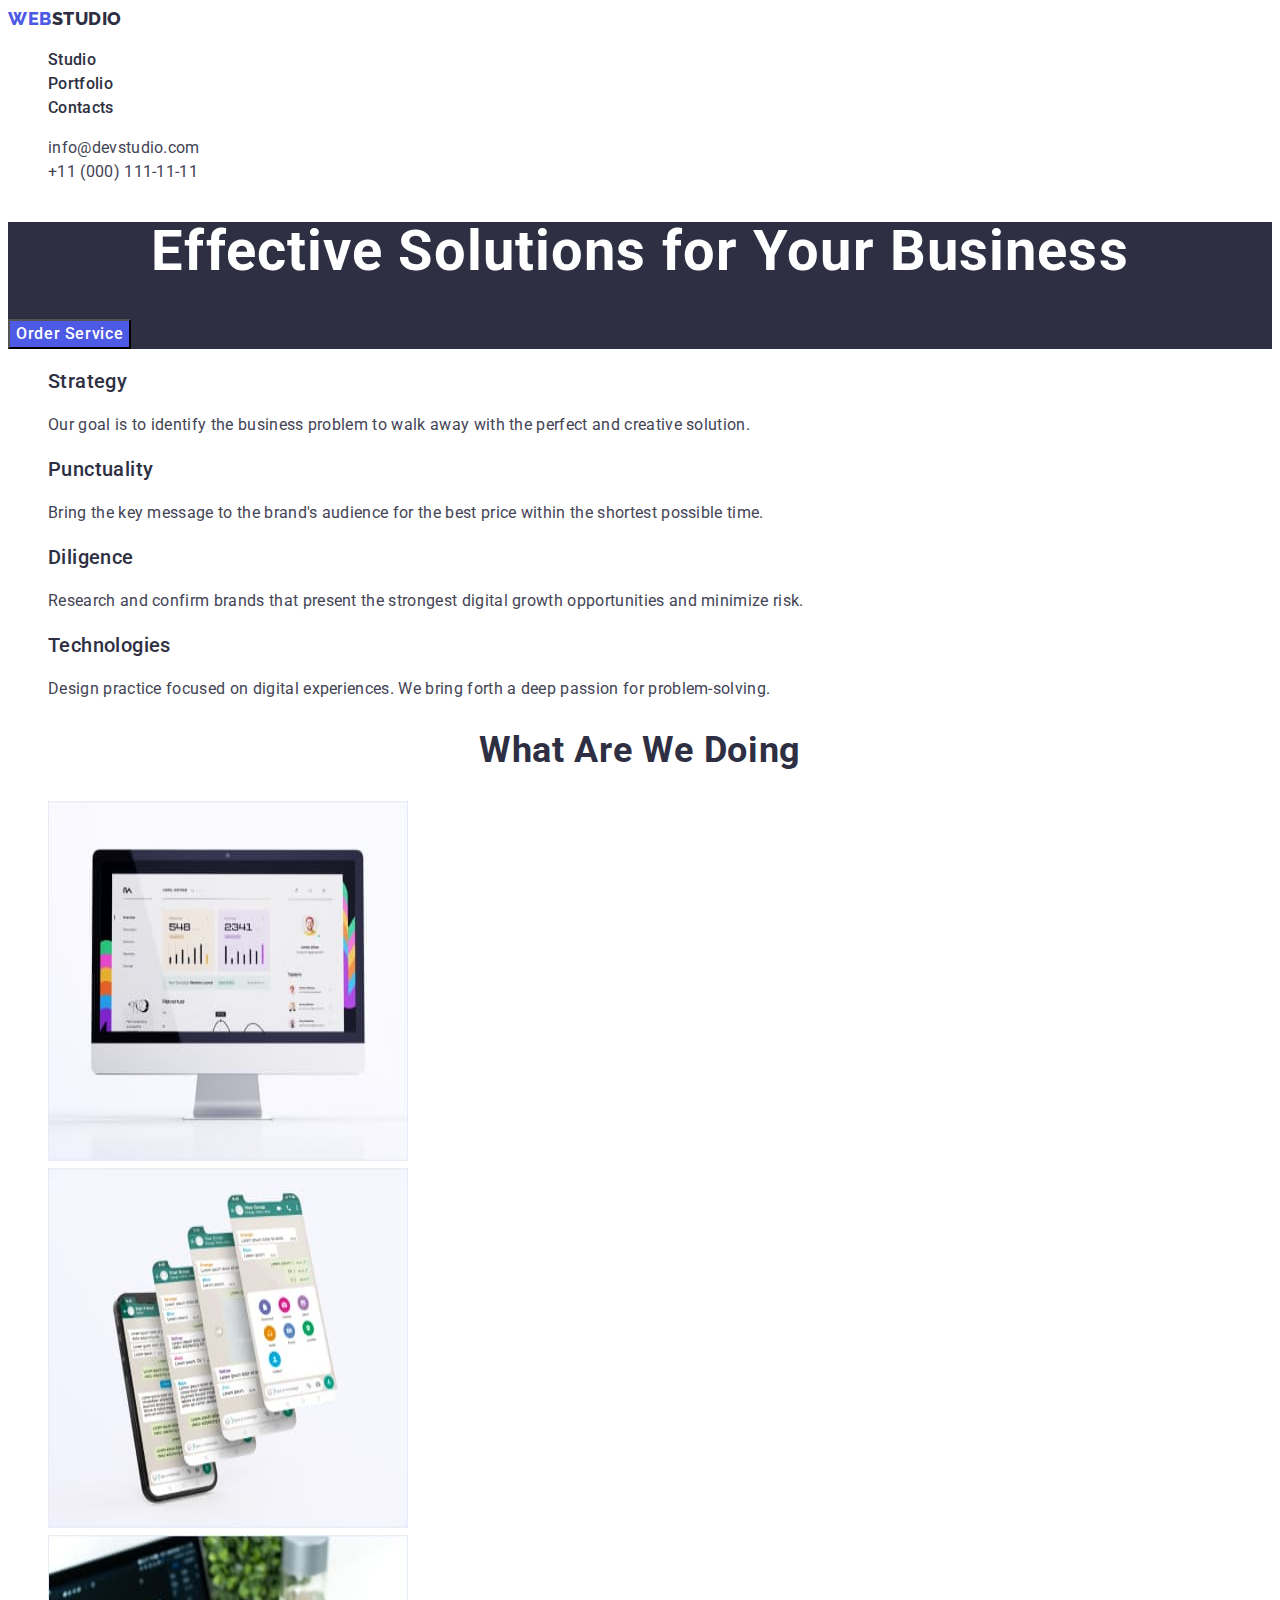
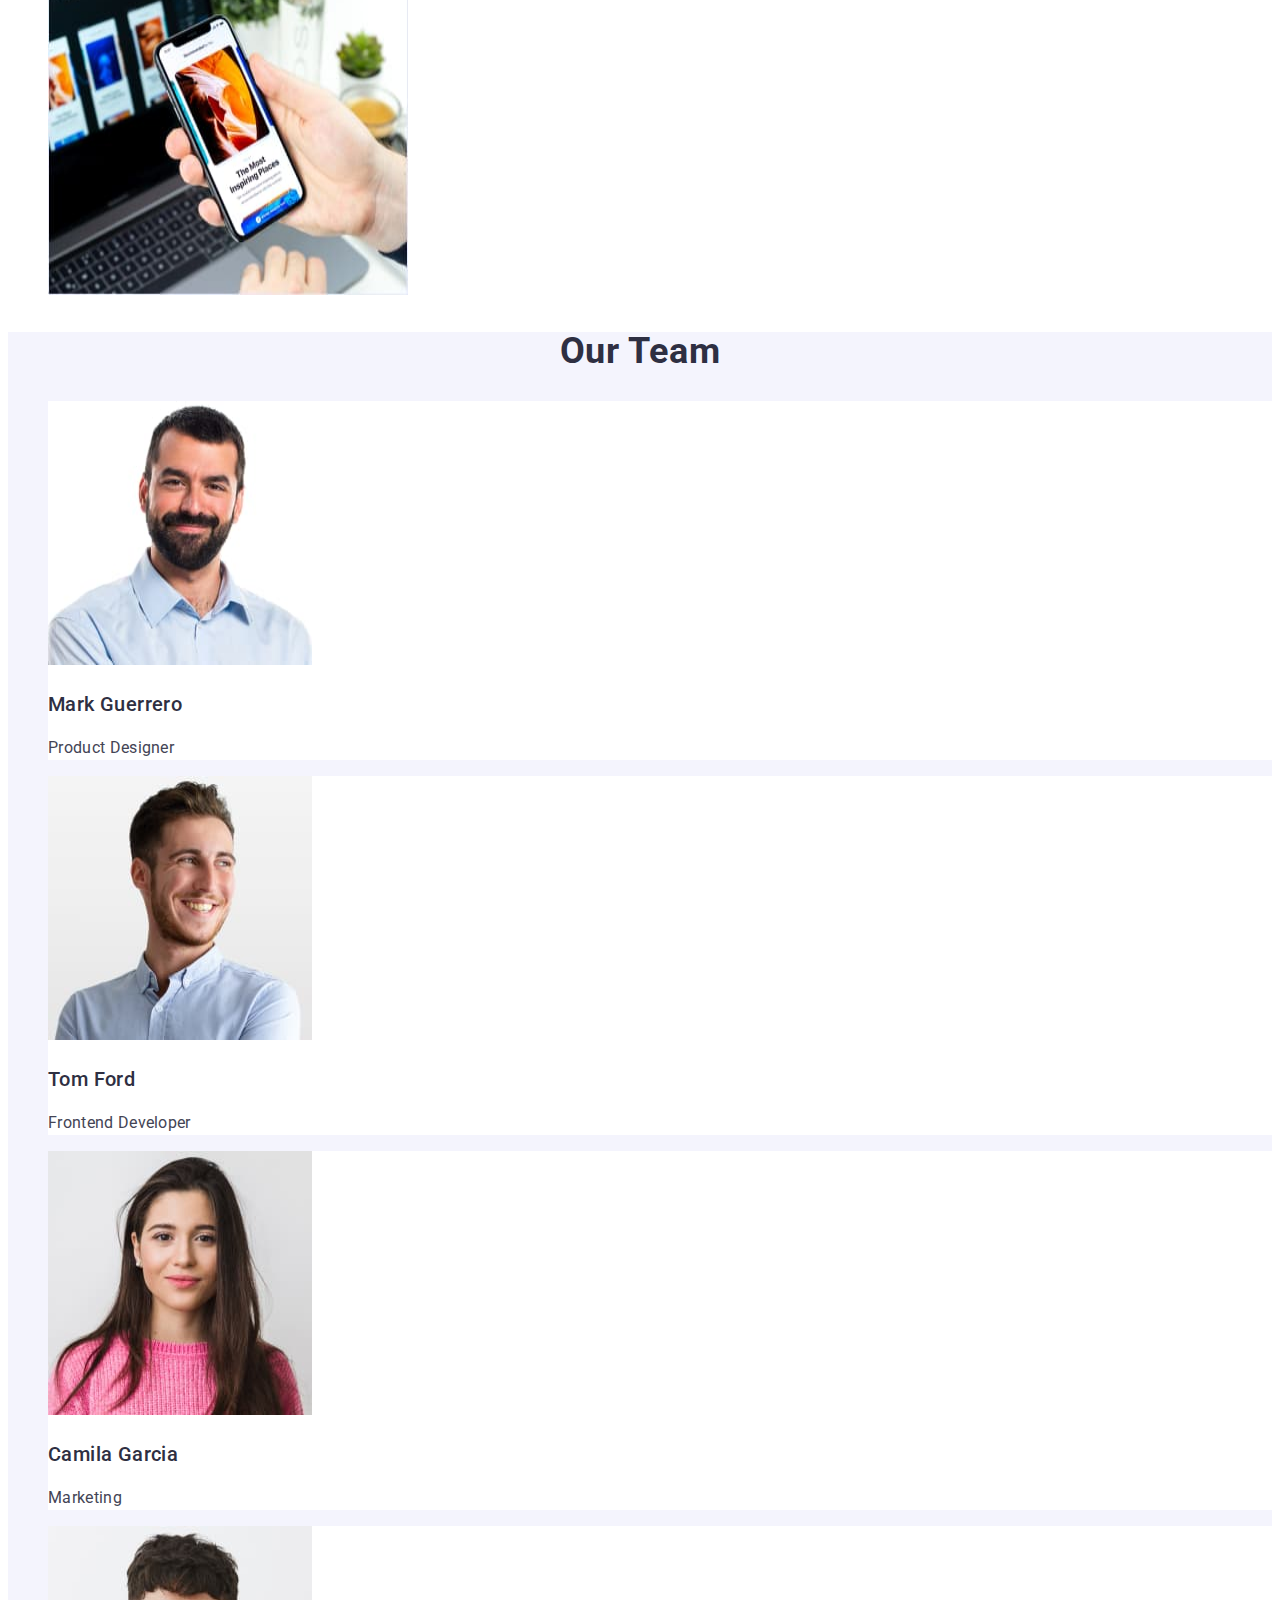
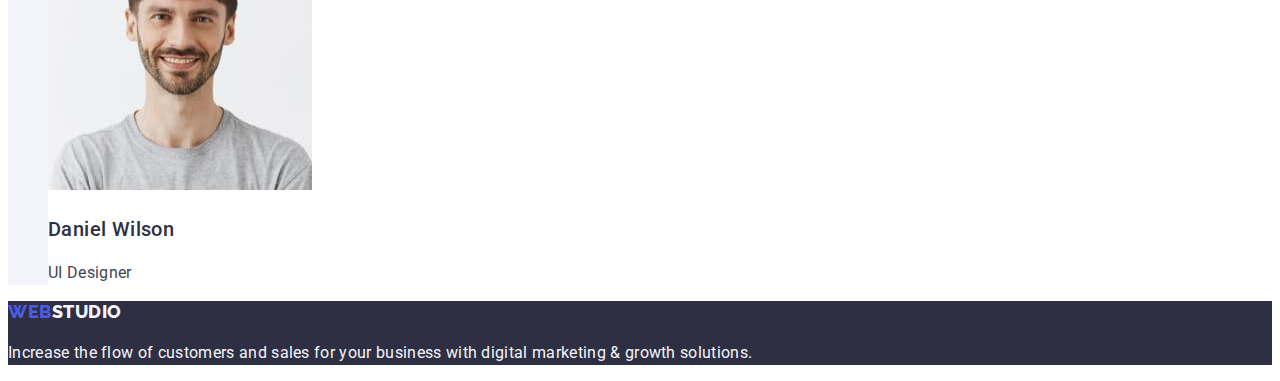
==== index.html @ 37db517d "Initial commit" ====
<!doctype html>
<html lang="en">
  <head>
    <meta charset="utf-8" />
    <meta http-equiv="x-ua-compatible" content="ie=edge" />
    <meta name="viewport" content="width=device-width, initial-scale=1.0" />

    <link rel="preconnect" href="https://fonts.googleapis.com" />
    <link rel="preconnect" href="https://fonts.gstatic.com" crossorigin />
    <link
      href="https://fonts.googleapis.com/css2?family=Raleway:wght@800&family=Roboto:wght@400;500;700&display=swap"
      rel="stylesheet"
    />
    <link rel="stylesheet" href="./css/styles.css" />
    <title>Studio</title>
  </head>
  <body>
    <!--Header section -->
    <header class="header">
      <nav class="list">
        <a class=" el-a header-logo link" href="./index.html">Web<span class="logo-span spans">Studio</span></a>
        <ul class="list">
          <li class=" links-a header-nav-item">
            <a class=" el-a header-link link" href="./index.html">Studio</a>
          </li>
          <li class=" links-a header-nav-item">
            <a class=" el-a header-link link" href="./portfolio.html">Portfolio</a>
          </li>
          <li class=" links-a header-nav-item"><a class=" el-a header-link link" href="">Contacts</a></li>
        </ul>
      </nav>
      <address class="lists">
        <ul class="list">
          <li class=" links-a header-address-item">
            <a class="link contact-a" href="mailto:info@devstudio.com">info@devstudio.com</a>
          </li>
          <li class=" links-a header-address-item">
            <a class=" link contact-a" href="tel:+110001111111">+11 (000) 111-11-11</a>
          </li>
        </ul>
      </address>
    </header>

    <!--Main Studio-->
    <main class="main-studio main">
      <!--Hero section -->
      <section class="hero-section section">
        <h1 class="hero-title">Effective Solutions for Your Business</h1>
        <button class="hero-btn-order btn" type="button">Order Service</button>
      </section>

      <!-- Features section -->
      <section class="features-section section">
        <h2 hidden class="features-title">Features</h2>
        <ul class="features-list list">
          <li class=" links-a features-list-item">
            <h3 class="features-subtitle">Strategy</h3>
            <p class="features-text">
              Our goal is to identify the business problem to walk away with the perfect and
              creative solution.
            </p>
          </li>
          <li class=" links-a features-listitem">
            <h3 class="features-subtitle">Punctuality</h3>
            <p class="features-text">
              Bring the key message to the brand's audience for the best price within the shortest
              possible time.
            </p>
          </li>
          <li class=" links-a features-list-item">
            <h3 class="features-subtitle">Diligence</h3>
            <p class="features-text">
              Research and confirm brands that present the strongest digital growth opportunities
              and minimize risk.
            </p>
          </li>
          <li class=" links-a features-list-item">
            <h3 class="features-subtitle">Technologies</h3>
            <p class="features-text">
              Design practice focused on digital experiences. We bring forth a deep passion for
              problem-solving.
            </p>
          </li>
        </ul>
      </section>

      <!-- What are we doing section -->
      <section class="we-do-section section">
        <h2 class="we-do-title">What are we doing</h2>
        <ul class="we-do-list list">
          <li class=" links-a we-do-list-item">
            <img src="./images/we-are-doing/1.jpg" alt="pc" width="360" height="360" />
          </li>
          <li class=" links-a we-do-list-item">
            <img
              src="./images/we-are-doing/2.jpg"
              alt="windows of smartphone"
              width="360"
              height="360"
            />
          </li>
          <li class=" links-a we-do-list-item">
            <img
              src="./images/we-are-doing/3.jpg"
              alt="smartphone and pc"
              width="360"
              height="360"
            />
          </li>
        </ul>
      </section>

      <!-- Our team section -->
      <section class="our-team-section section">
        <h2 class="our-team-title">Our Team</h2>
        <ul class="our-team-list list">
          <li class=" links-a our-team-list-item">
            <img src="./images/our-team/1.jpg" alt="Mark Guerro" width="264" height="264" />
            <h3 class="our-team-subtitle">Mark Guerrero</h3>
            <p class="our-team-text">Product Designer</p>
          </li>
          <li class=" links-a our-team-list-item">
            <img src="./images/our-team/2.jpg" alt="Tom Ford" width="264" height="264" />
            <h3 class="our-team-subtitle">Tom Ford</h3>
            <p class="our-team-text">Frontend Developer</p>
          </li>
          <li class=" links-a our-team-list-item">
            <img src="./images/our-team/3.jpg" alt="Camila Garcia" width="264" height="264" />
            <h3 class="our-team-subtitle">Camila Garcia</h3>
            <p class="our-team-text">Marketing</p>
          </li>
          <li class=" links-a our-team-list-item">
            <img src="./images/our-team/4.jpg" alt="Daniel Wilson" width="264" height="264" />
            <h3 class="our-team-subtitle">Daniel Wilson</h3>
            <p class="our-team-text">UI Designer</p>
          </li>
        </ul>
      </section>
    </main>

    <!--Footer -->
    <footer class="footer">
      <a class=" el-a footer-logo link" href="./index.html">Web<span class="logo-span">Studio</span></a>
      <p class="footer-text">
        Increase the flow of customers and sales for your business with digital marketing & growth
        solutions.
      </p>
    </footer>
  </body>
</html>
---- css/styles.css ----
:root {
  /*Fonts*/

  /*Colors*/
  --iris: #4d5ae5;
  --ocean: #404bbf;
  --navy-blue: #2e2f42;
  --green: #31d0aa;
  --slate: #434455;
  --light-slate: #8e8f99;
  --cornflower: ##e7e9fc;
  --cloud: #f4f4fd;
  --navy-blue-modal: #2e2f42;
  --grey: #2e2f42;
  --white: #ffffff;
  --dairy: #fcfcfc;
}

body {
  font-family: 'Roboto', sans-serif;
  font-size: 16px;
  line-height: 1.5;
  letter-spacing: 0.02em;
  background: var(--white);
  color: var(--slate);
}
/*
===============================
Base syles 
===============================
 */

.links-a {
  list-style: none;
}

.el-a{
  font-weight: 500;
}

.logo-span {
  color: var(--cloud);
}
.link {
  text-decoration: none;
  font-size: 12px;
  line-height: 1.3;
  letter-spacing: 0.04em;
  color: var(--iris);
}

.lists{
  font-style: normal;
}

.btn {
  justify-content: center;
  font-family: 'Roboto', sans-serif;
  font-style: normal;
  font-weight: 500;
  font-size: 16px;
  line-height: 1.5;
  letter-spacing: 0.04em;
  cursor: pointer;
}
.section {
}
.main {
}

/*
===============================
Header section
===============================
 */
.header {
}
.header-nav {
}
.header-logo {
  font-family: 'Raleway', sans-serif;
  font-weight: 800;
  font-size: 18px;
  line-height: 1.17;
  letter-spacing: 0.03em;
  text-transform: uppercase;
  color: var(--iris);
}
.header-nav-list {
}
.header-nav-item {
}
.header-link {
  font-weight: 500;
  font-size: 16px;
  line-height: 1.5;
  letter-spacing: 0.02em;
  color: var(--grey);
}
.header-link:hover,
.header-link:focus{
    color: var(--ocean);
}
.lists{
    font-style: normal;
}
.header-addres {
}
.header-address-list {
}
.contact-a {
  line-height: 1.5;
  letter-spacing: 0.02em;
  color: var(--slate);
  font-size: 16px;
}

.header-address-item a:hover,
.header-address-item a:focus {
  color: var(--ocean);
}
/*
===============================
Footer
===============================
 */
.footer {
  background-color: var(--grey);
}
.footer-logo {
  font-family: 'Raleway', sans-serif;
  font-weight: 800;
  font-size: 18px;
  line-height: 1.17;
  letter-spacing: 0.03em;
  text-transform: uppercase;
  color: var(--iris);
}
.footer-text {
  color: var(--cloud);
}

/*Studio*/
.main-studio {
}

/*
===============================
Hero section
===============================
 */
.hero-section {
  background-color: var(--grey);
}
.hero-title {
  color: var(--white);
  text-align: center;
  line-height: 1.07;
  font-weight: 700;
  font-size: 56px;
  letter-spacing: 0.02em;

}
.hero-btn-order {

  background: var(--iris);
  color: var(--white);
}
.hero-btn-order:hover,
.hero-btn-order:focus{
  background: var(--ocean);
}
/*
===============================
Features section
===============================
 */
.features-section {
}
.features-title {
  font-weight: 700;
  font-size: 36px;
  line-height: 1.11;
  letter-spacing: 0.02em;
  text-transform: capitalize;
}
.features-list {
}
.features-list-item {
}
.features-subtitle {
  color: var(--navy-blue);
  font-weight: 500;
  font-size: 20px;
  line-height: 1.2;
  letter-spacing: 0.02em;
}
.features-text {
  color: var(--slate);
}
.visually-hidden {
  margin: -1px;
  border: 0;
  white-space: nowrap;
  clip-path: inset(100%);
  clip: rect(0 0 0 0);
  overflow: hidden;
}
/*
===============================
We do section 
===============================
 */
.we-do-section {
}
.we-do-title {
  color: var(--navy-blue);
  text-align: center;
  font-weight: 700;
  font-size: 36px;
  letter-spacing: 0.02em;
  text-transform: capitalize;
  line-height: 1.11;
}
.we-do-list {
}
.we-do-list-item {
}
/*
===============================
Our team section
===============================
 */
.our-team-section {
  background-color: var(--cloud);
}
.our-team-title {
  color: var(--navy-blue);
  line-height: 1.11;
  text-align: center;
  font-weight: 700;
  font-size: 36px;
  letter-spacing: 0.02em;
  text-transform: capitalize;
}
.our-team-list {
}
.our-team-list-item {
  background-color: var(--white);
}
.our-team-subtitle {
  color: var(--navy-blue);
  font-weight:500;
  font-size: 20px;
  line-height: 1.2;
  letter-spacing: 0.02em;
}
.our-team-text {
  color: var(--slate);
}

/*Portfolio*/

.main-portfolio {
}

/*
===============================
Filter section
===============================
 */
.filter-h1 {
}
.filter-section {
}
.section {
}
.filter-list {
}
.filter-list-item {
}
.filter-btn {
  border: 1px solid var(--cornflower);
  color: var(--iris);
  background: var(--cloud);
  
  
}
.filter-btn:hover,
.filter-btn:focus {
  background-color: var(--ocean);
  color: var(--white);
}
/*
===============================
Project card section
===============================
 */

.project-card-section {
}
.project-card-list {
}
.project-card-list-item {
  border: 1px solid var(--cornflower);
}
.project-card-subtitle {
  font-weight: 500;
  letter-spacing: 0.02em;
  text-transform: capitalize;
  font-weight: 500;
  font-size: 20px;
  line-height: 1.2;
  color: var(--navy-blue);

}
.project-card-subtitles {
 
}
.project-card-text {
  color: var(--slate);
  font-size: 16px;
  line-height: 1.5;
  letter-spacing: 0.02em;
}
.project-card-textx {
  
}
.project-card-link {
}
.spans{
    color: var(--navy-blue);
}
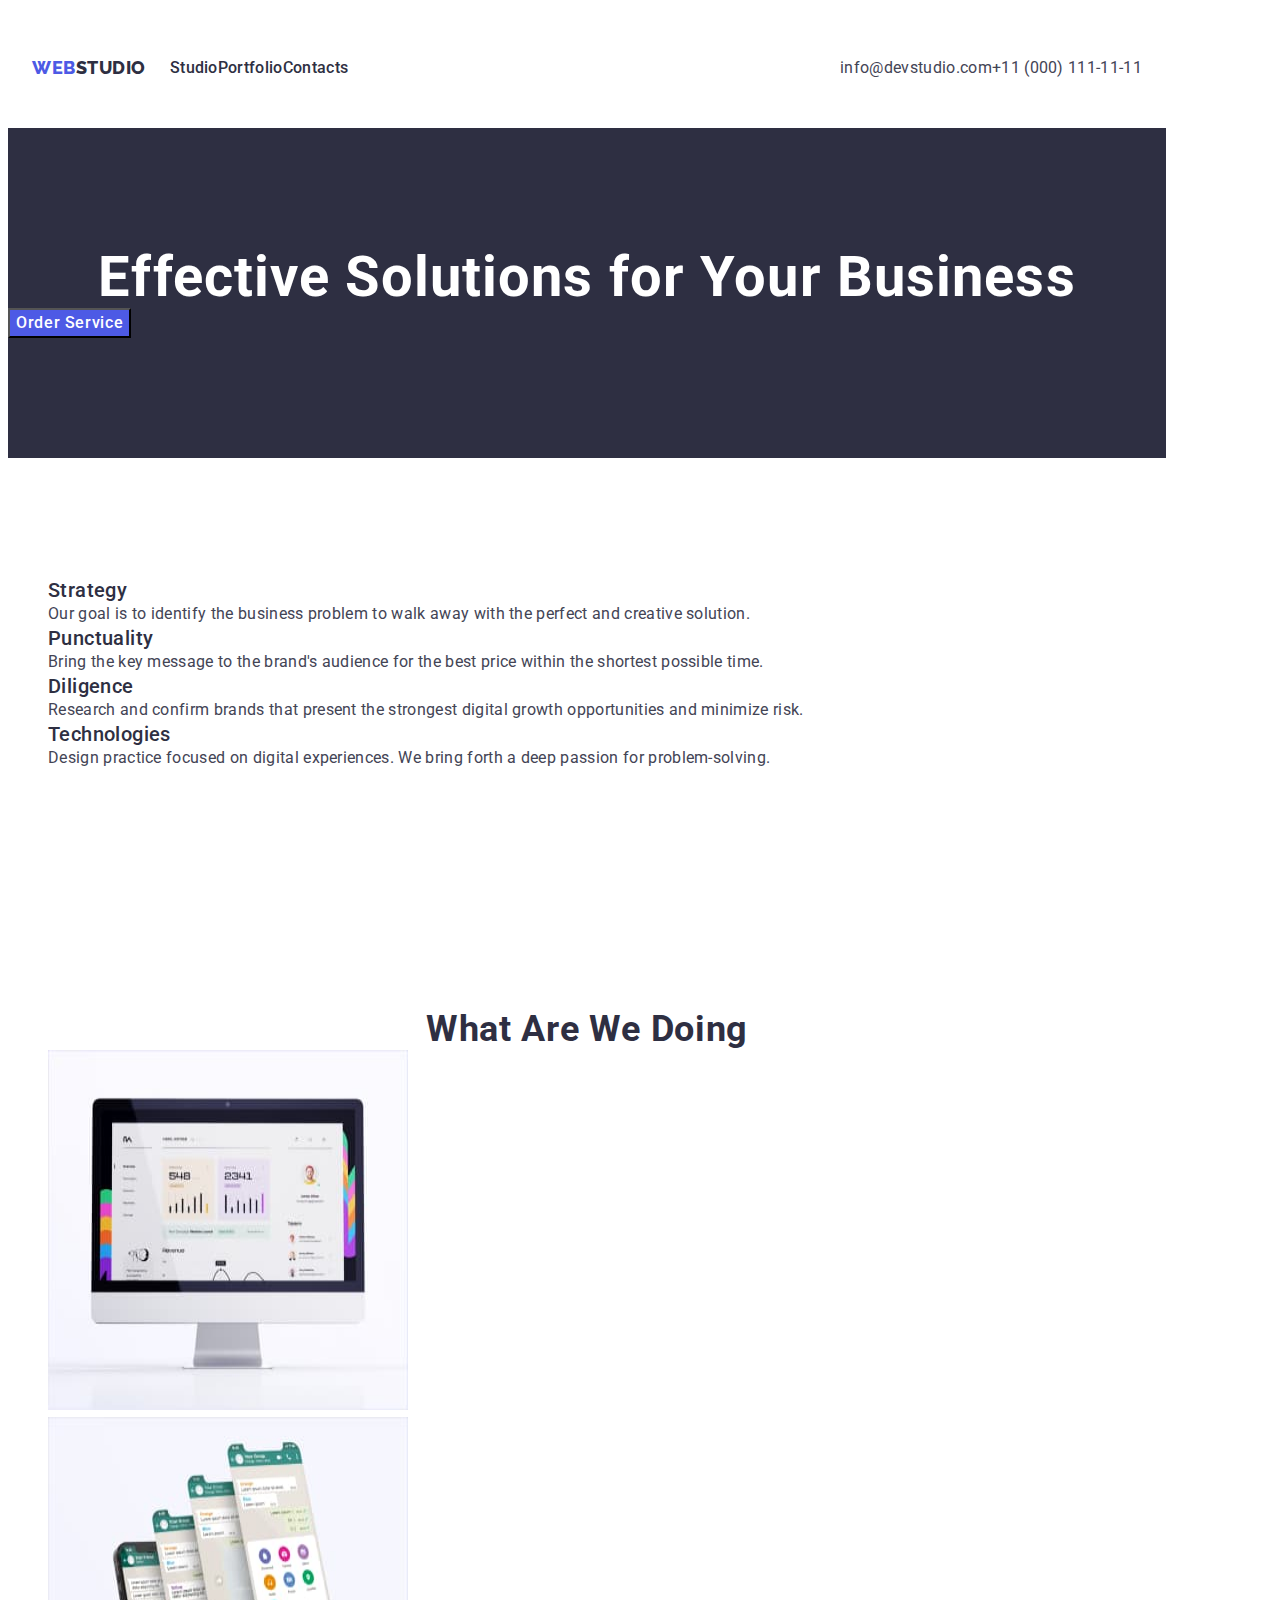
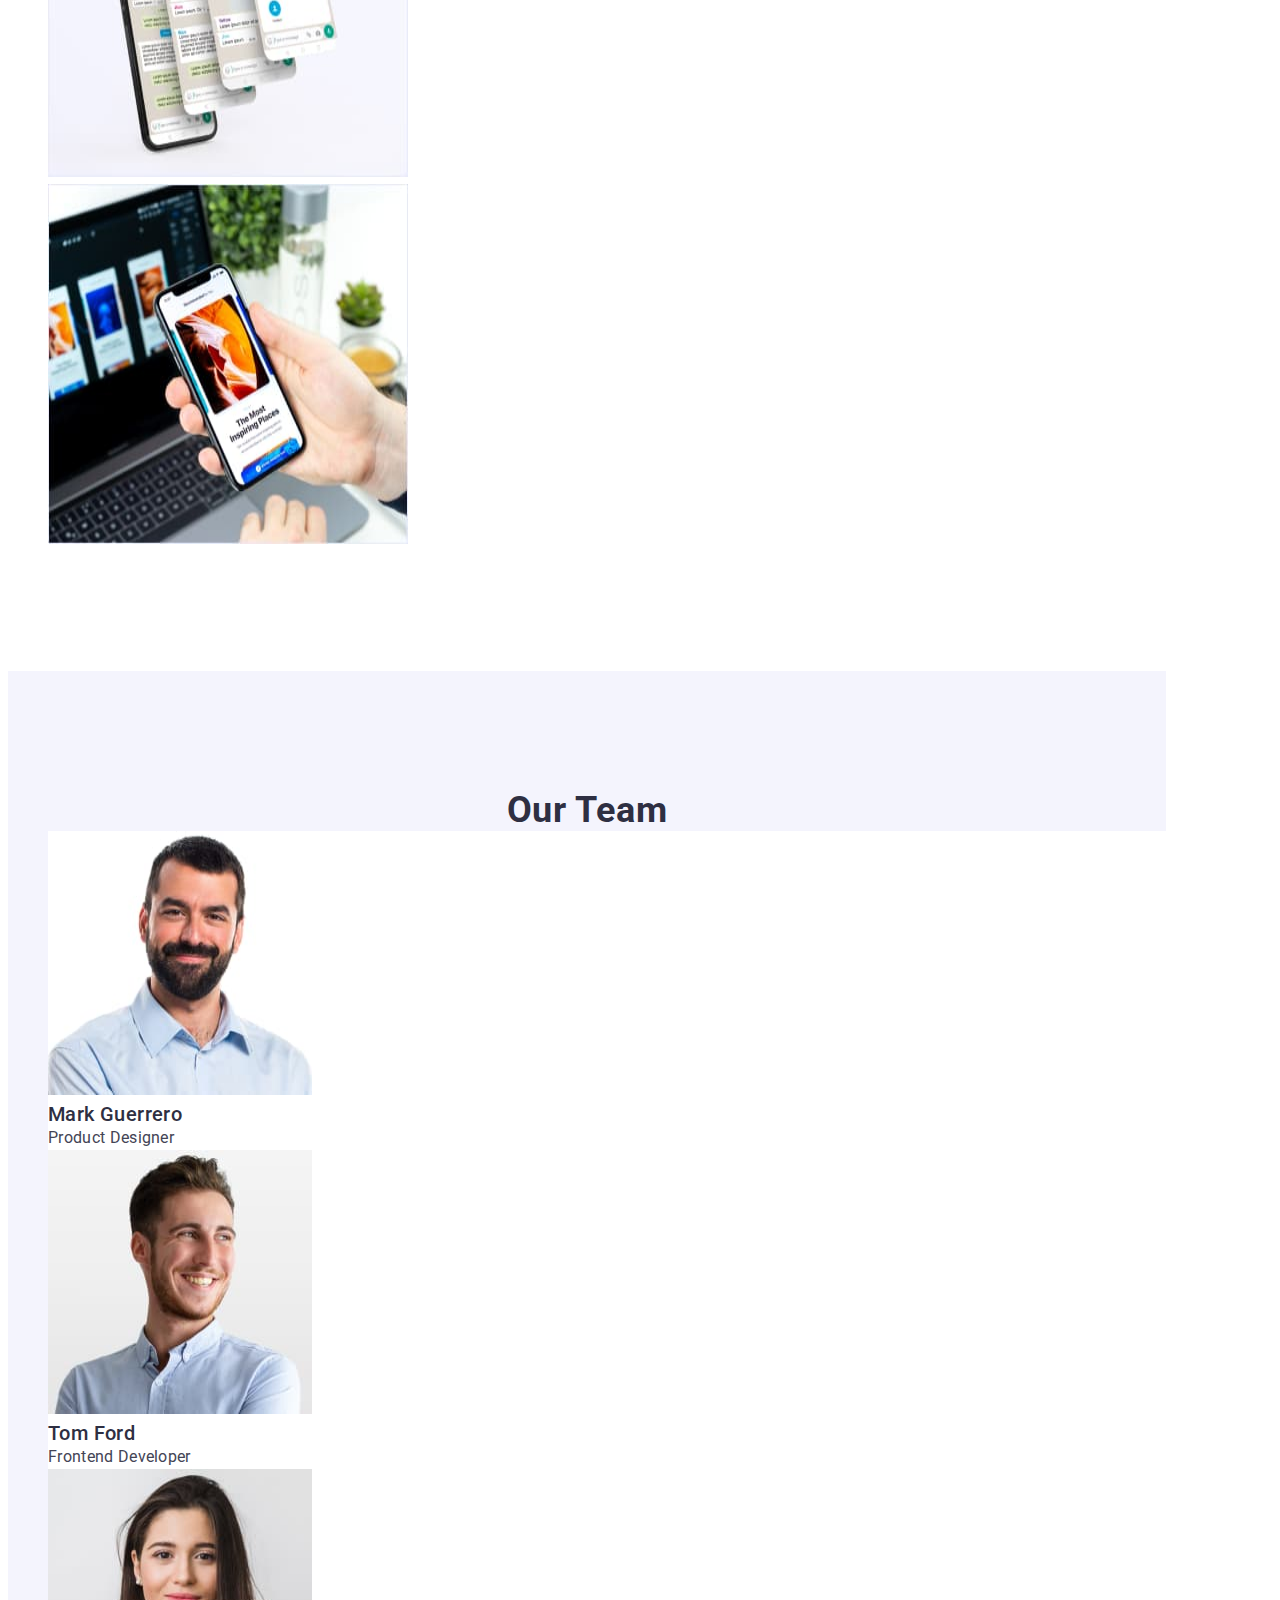
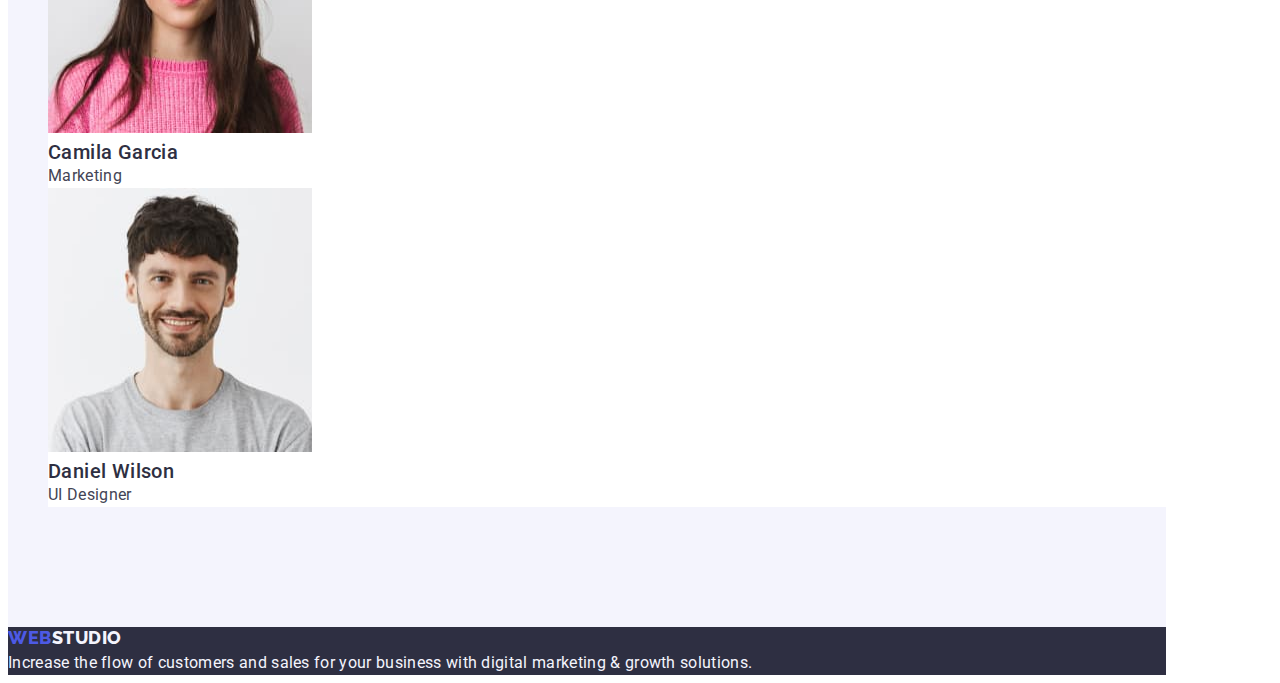
==== commit 179f6a2a: "add positioning" ====
--- a/index.html
+++ b/index.html
@@ -4,7 +4,7 @@
     <meta charset="utf-8" />
     <meta http-equiv="x-ua-compatible" content="ie=edge" />
     <meta name="viewport" content="width=device-width, initial-scale=1.0" />
-
+    <link rel="stylesheet" href="https://cdnjs.cloudflare.com/ajax/libs/modern-normalize/2.0.0/modern-normalize.min.css" integrity="sha512-4xo8blKMVCiXpTaLzQSLSw3KFOVPWhm/TRtuPVc4WG6kUgjH6J03IBuG7JZPkcWMxJ5huwaBpOpnwYElP/m6wg==" crossorigin="anonymous" referrerpolicy="no-referrer" />
     <link rel="preconnect" href="https://fonts.googleapis.com" />
     <link rel="preconnect" href="https://fonts.gstatic.com" crossorigin />
     <link
@@ -15,11 +15,12 @@
     <title>Studio</title>
   </head>
   <body>
-    <!--Header section -->
+    <div class="container">
+       <!--Header section -->
     <header class="header">
-      <nav class="list">
+      <nav class="list nav-list">
         <a class=" el-a header-logo link" href="./index.html">Web<span class="logo-span spans">Studio</span></a>
-        <ul class="list">
+        <ul class="list nav-list">
           <li class=" links-a header-nav-item">
             <a class=" el-a header-link link" href="./index.html">Studio</a>
           </li>
@@ -30,7 +31,7 @@
         </ul>
       </nav>
       <address class="lists">
-        <ul class="list">
+        <ul class="list  nav-list">
           <li class=" links-a header-address-item">
             <a class="link contact-a" href="mailto:info@devstudio.com">info@devstudio.com</a>
           </li>
@@ -146,5 +147,7 @@
         solutions.
       </p>
     </footer>
+    </div>
+   
   </body>
 </html>
--- a/css/styles.css
+++ b/css/styles.css
@@ -16,6 +16,19 @@
   --dairy: #fcfcfc;
 }
 
+/*RESET STYLES*/
+h1,
+h2,
+h3,
+h4,
+h5,
+h6,
+p,
+ul{
+  margin: 0;
+}
+
+
 body {
   font-family: 'Roboto', sans-serif;
   font-size: 16px;
@@ -24,11 +37,17 @@
   background: var(--white);
   color: var(--slate);
 }
+
+
 /*
 ===============================
 Base syles 
 ===============================
  */
+
+.container{
+  width: 1158px;
+}
 
 .links-a {
   list-style: none;
@@ -64,16 +83,28 @@
   cursor: pointer;
 }
 .section {
-}
+  padding-top: 120px;
+  padding-bottom: 120px;
+}
+
 .main {
 }
-
+.nav-list{
+display: flex;
+justify-content: space-between;
+align-items: center;
+padding: 24px;
+}
 /*
 ===============================
 Header section
 ===============================
  */
 .header {
+  display: flex;
+  align-items: center;
+  justify-content: space-between;
+ 
 }
 .header-nav {
 }
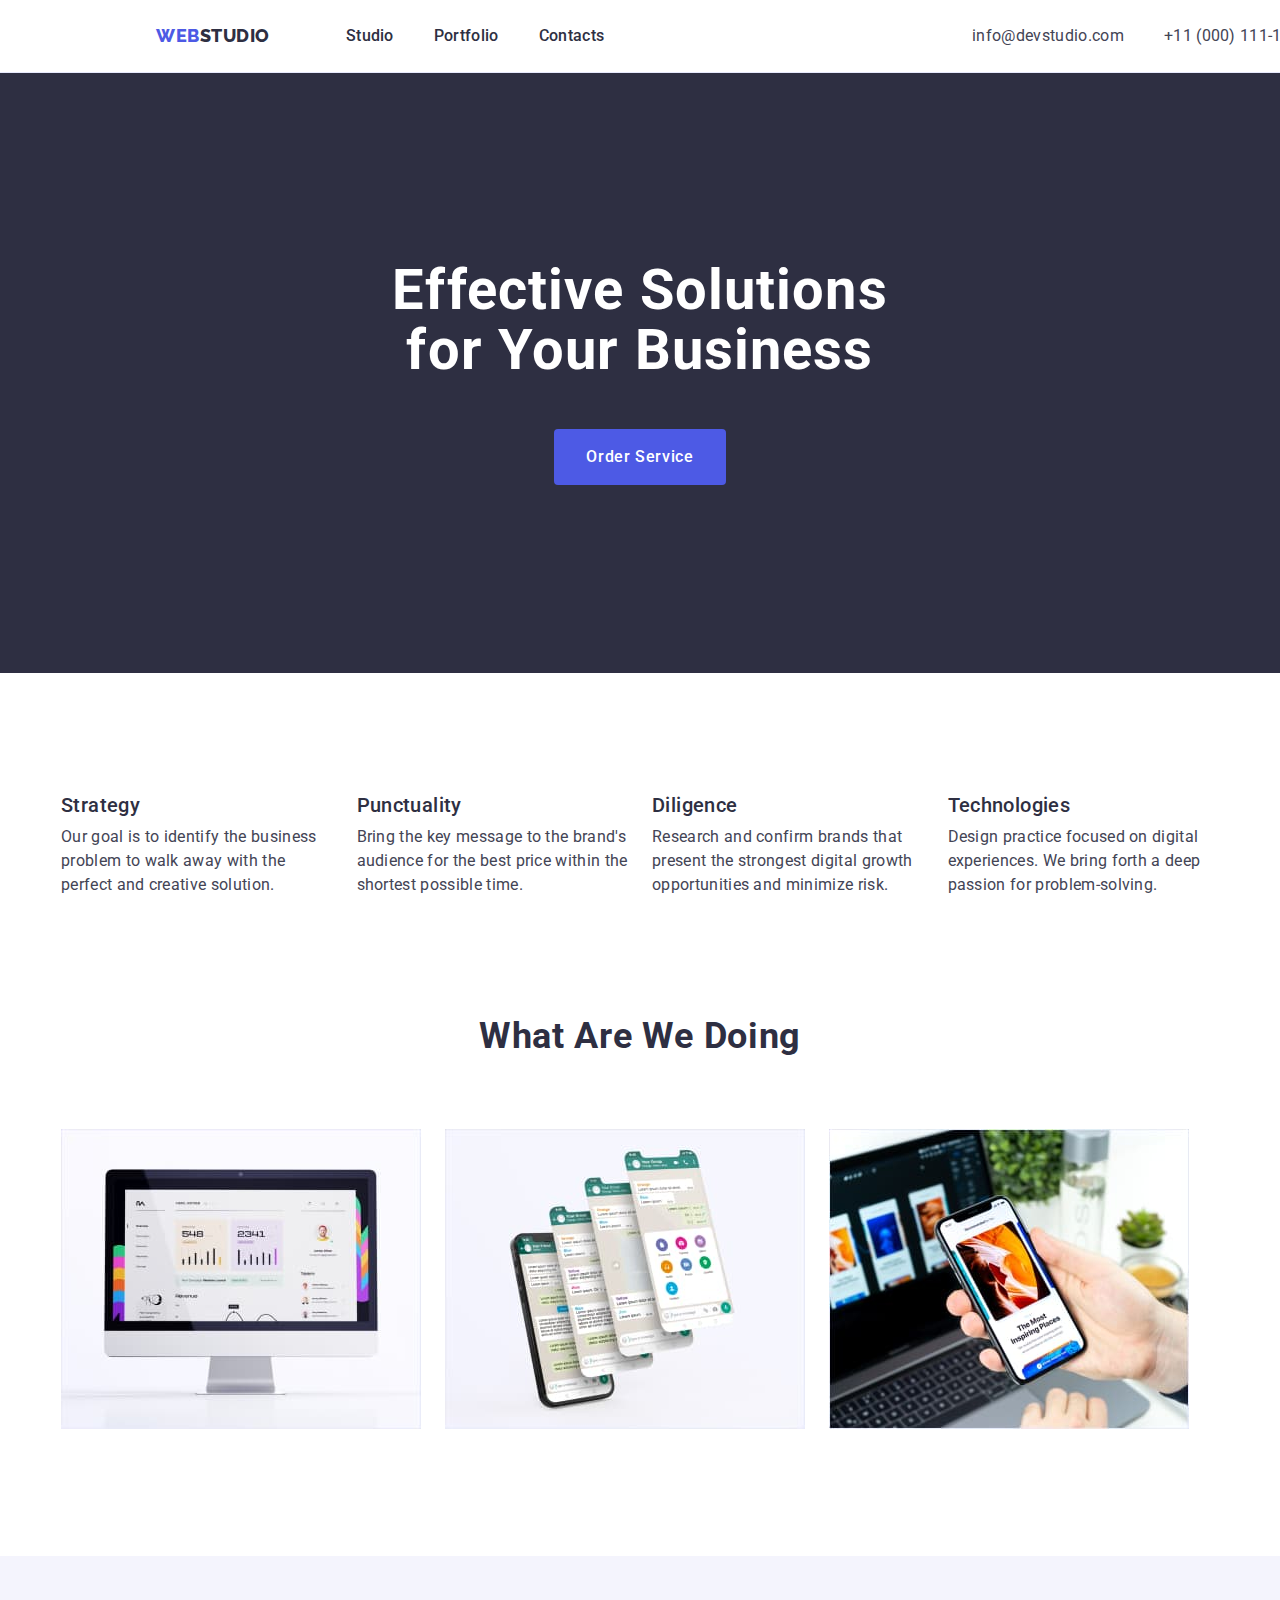
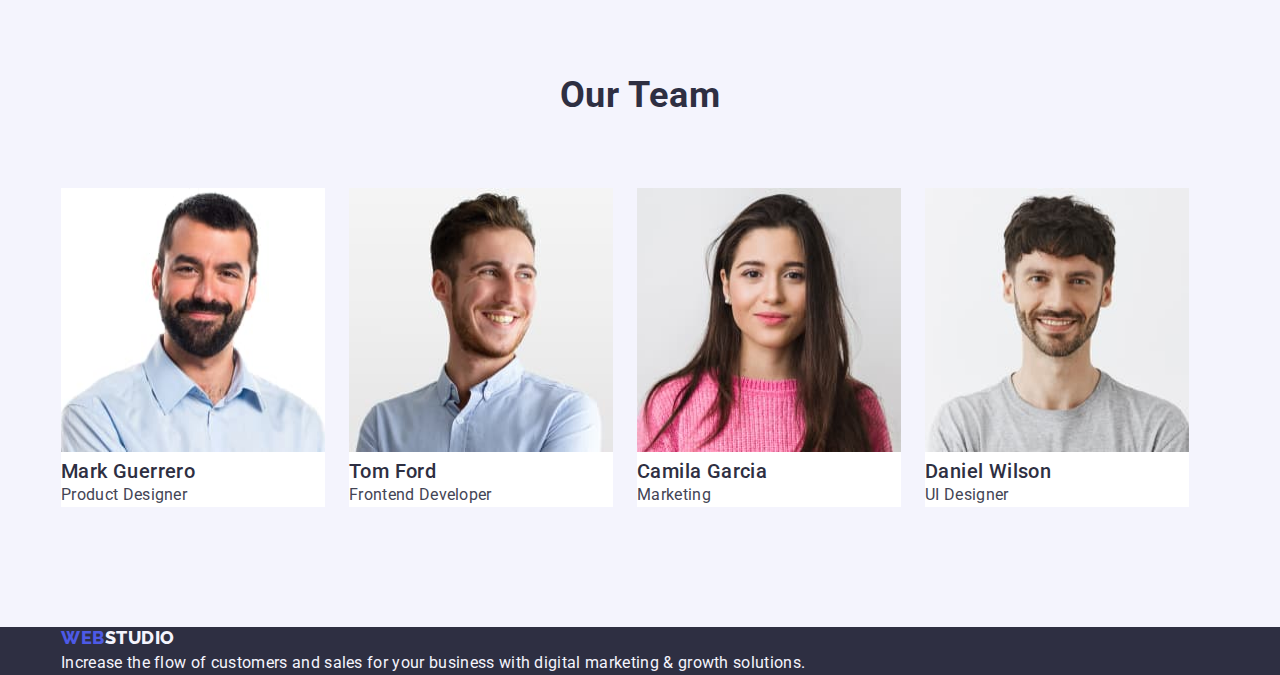
==== commit 5e7dc228: "add paddings, margins" ====
--- a/index.html
+++ b/index.html
@@ -15,12 +15,12 @@
     <title>Studio</title>
   </head>
   <body>
-    <div class="container">
        <!--Header section -->
     <header class="header">
+      <div class="container header-container">
       <nav class="list nav-list">
         <a class=" el-a header-logo link" href="./index.html">Web<span class="logo-span spans">Studio</span></a>
-        <ul class="list nav-list">
+        <ul class="list ">
           <li class=" links-a header-nav-item">
             <a class=" el-a header-link link" href="./index.html">Studio</a>
           </li>
@@ -31,7 +31,7 @@
         </ul>
       </nav>
       <address class="lists">
-        <ul class="list  nav-list">
+        <ul class="list">
           <li class=" links-a header-address-item">
             <a class="link contact-a" href="mailto:info@devstudio.com">info@devstudio.com</a>
           </li>
@@ -40,18 +40,22 @@
           </li>
         </ul>
       </address>
+      </div>
     </header>
 
     <!--Main Studio-->
     <main class="main-studio main">
       <!--Hero section -->
       <section class="hero-section section">
+        <div class="container">
         <h1 class="hero-title">Effective Solutions for Your Business</h1>
         <button class="hero-btn-order btn" type="button">Order Service</button>
+      </div>
       </section>
 
       <!-- Features section -->
       <section class="features-section section">
+        <div class="container">
         <h2 hidden class="features-title">Features</h2>
         <ul class="features-list list">
           <li class=" links-a features-list-item">
@@ -61,7 +65,7 @@
               creative solution.
             </p>
           </li>
-          <li class=" links-a features-listitem">
+          <li class=" links-a features-list-item">
             <h3 class="features-subtitle">Punctuality</h3>
             <p class="features-text">
               Bring the key message to the brand's audience for the best price within the shortest
@@ -83,10 +87,12 @@
             </p>
           </li>
         </ul>
+        </div>
       </section>
 
       <!-- What are we doing section -->
       <section class="we-do-section section">
+        <div class="container">
         <h2 class="we-do-title">What are we doing</h2>
         <ul class="we-do-list list">
           <li class=" links-a we-do-list-item">
@@ -109,10 +115,12 @@
             />
           </li>
         </ul>
+        </div>
       </section>
 
       <!-- Our team section -->
       <section class="our-team-section section">
+        <div class="container">
         <h2 class="our-team-title">Our Team</h2>
         <ul class="our-team-list list">
           <li class=" links-a our-team-list-item">
@@ -136,18 +144,21 @@
             <p class="our-team-text">UI Designer</p>
           </li>
         </ul>
+        </div>
       </section>
     </main>
 
     <!--Footer -->
     <footer class="footer">
+      <div class="container">
       <a class=" el-a footer-logo link" href="./index.html">Web<span class="logo-span">Studio</span></a>
       <p class="footer-text">
         Increase the flow of customers and sales for your business with digital marketing & growth
         solutions.
       </p>
+      </div>
     </footer>
-    </div>
+   
    
   </body>
 </html>
--- a/css/styles.css
+++ b/css/styles.css
@@ -8,7 +8,7 @@
   --green: #31d0aa;
   --slate: #434455;
   --light-slate: #8e8f99;
-  --cornflower: ##e7e9fc;
+  --cornflower: #e7e9fc;
   --cloud: #f4f4fd;
   --navy-blue-modal: #2e2f42;
   --grey: #2e2f42;
@@ -26,8 +26,15 @@
 p,
 ul{
   margin: 0;
-}
-
+  padding: 0;
+}
+
+.section {
+  padding-bottom: 120px;
+  /* 
+
+  */
+}
 
 body {
   font-family: 'Roboto', sans-serif;
@@ -36,6 +43,9 @@
   letter-spacing: 0.02em;
   background: var(--white);
   color: var(--slate);
+  max-width: 1440px;
+  margin: 0 auto;
+
 }
 
 
@@ -47,6 +57,60 @@
 
 .container{
   width: 1158px;
+  margin: 0 156px;
+  margin-left: auto;
+  margin-right: auto;
+}
+.hero-section{
+
+  padding: 188px 0;
+  text-align: center;
+}
+
+.header-container{
+  margin: 0 156px;
+    display: flex;
+    justify-content: space-between;
+   align-items: center;
+}
+.nav-list{
+   display: flex;
+    align-items: center;
+    margin: 0;
+    /* margin-left: auto;
+    margin-right: auto; */
+  
+}
+.nav-list>.list{
+  display: flex;
+  align-items: center;
+    color: var(--navy-blue);
+    padding-top: 24px;
+    padding-bottom: 24px;
+    gap: 40px;
+    padding-left: 0;
+    padding-right: 0;
+} 
+.nav-list>.list{
+
+}
+.lists> .list{
+  display: flex;
+  align-items: center;
+  color: var(--slate);
+  padding-top: 24px;
+    padding-bottom: 24px;
+    padding-left: 0;
+    padding-right: 0;
+    gap: 40px;
+   
+    
+}
+.header-logo{
+  margin-right: 76px;
+}
+.nav-list{
+ gap: 0px;
 }
 
 .links-a {
@@ -83,17 +147,25 @@
   cursor: pointer;
 }
 .section {
-  padding-top: 120px;
-  padding-bottom: 120px;
-}
-
+  /* padding-top: 120px;
+  padding-bottom: 120px; */
+}
+.header-container{
+display: flex;
+align-items: center;
+
+}
+
+.header{
+border-bottom: 1px solid var(--cornflower);
+}
 .main {
 }
 .nav-list{
-display: flex;
+/* display: flex;
 justify-content: space-between;
 align-items: center;
-padding: 24px;
+padding: 24px; */
 }
 /*
 ===============================
@@ -101,9 +173,9 @@
 ===============================
  */
 .header {
-  display: flex;
+  /* display: flex;
   align-items: center;
-  justify-content: space-between;
+  justify-content: space-between; */
  
 }
 .header-nav {
@@ -183,20 +255,30 @@
 .hero-section {
   background-color: var(--grey);
 }
+
+.hero-section>.container {
+ display: flex;
+ align-items: center;
+ flex-direction: column;
+}
 .hero-title {
   color: var(--white);
-  text-align: center;
   line-height: 1.07;
   font-weight: 700;
   font-size: 56px;
   letter-spacing: 0.02em;
-
-}
+  width: 496px;
+  margin-bottom: 48px;
+}
+
 .hero-btn-order {
-
+padding: 16px 32px;
+border: 0;
+border-radius: 4px;
   background: var(--iris);
   color: var(--white);
 }
+
 .hero-btn-order:hover,
 .hero-btn-order:focus{
   background: var(--ocean);
@@ -206,7 +288,9 @@
 Features section
 ===============================
  */
-.features-section {
+.features-section{
+  padding-top: 120px;
+ 
 }
 .features-title {
   font-weight: 700;
@@ -215,7 +299,17 @@
   letter-spacing: 0.02em;
   text-transform: capitalize;
 }
-.features-list {
+.features-list{
+  /* width: 1128px; */
+  display: flex;
+  gap: 24px;
+}
+.features-list-item>.features-subtitle{
+margin-bottom: 8px;
+}
+.features-list>li {
+  flex-basis: calc((100% - 72px) / 4);
+   padding: 0;
 }
 .features-list-item {
 }
@@ -252,11 +346,23 @@
   letter-spacing: 0.02em;
   text-transform: capitalize;
   line-height: 1.11;
-}
+  margin-bottom: 72px;
+}
+
 .we-do-list {
+  display: flex;
+  gap: 24px;
 }
 .we-do-list-item {
-}
+  flex-basis: calc((100%-300px)/3);
+}
+
+.we-do-list-item > img{
+width: 360px;
+height: 300px;
+}
+
+
 /*
 ===============================
 Our team section
@@ -264,6 +370,7 @@
  */
 .our-team-section {
   background-color: var(--cloud);
+  padding-top: 120px;
 }
 .our-team-title {
   color: var(--navy-blue);
@@ -273,11 +380,15 @@
   font-size: 36px;
   letter-spacing: 0.02em;
   text-transform: capitalize;
+  margin-bottom: 72px;
 }
 .our-team-list {
+  display: flex;
+  gap: 24px;
 }
 .our-team-list-item {
   background-color: var(--white);
+  flex-basis: calc((100% - 264px) / 4);
 }
 .our-team-subtitle {
   color: var(--navy-blue);
@@ -304,8 +415,7 @@
 }
 .filter-section {
 }
-.section {
-}
+
 .filter-list {
 }
 .filter-list-item {
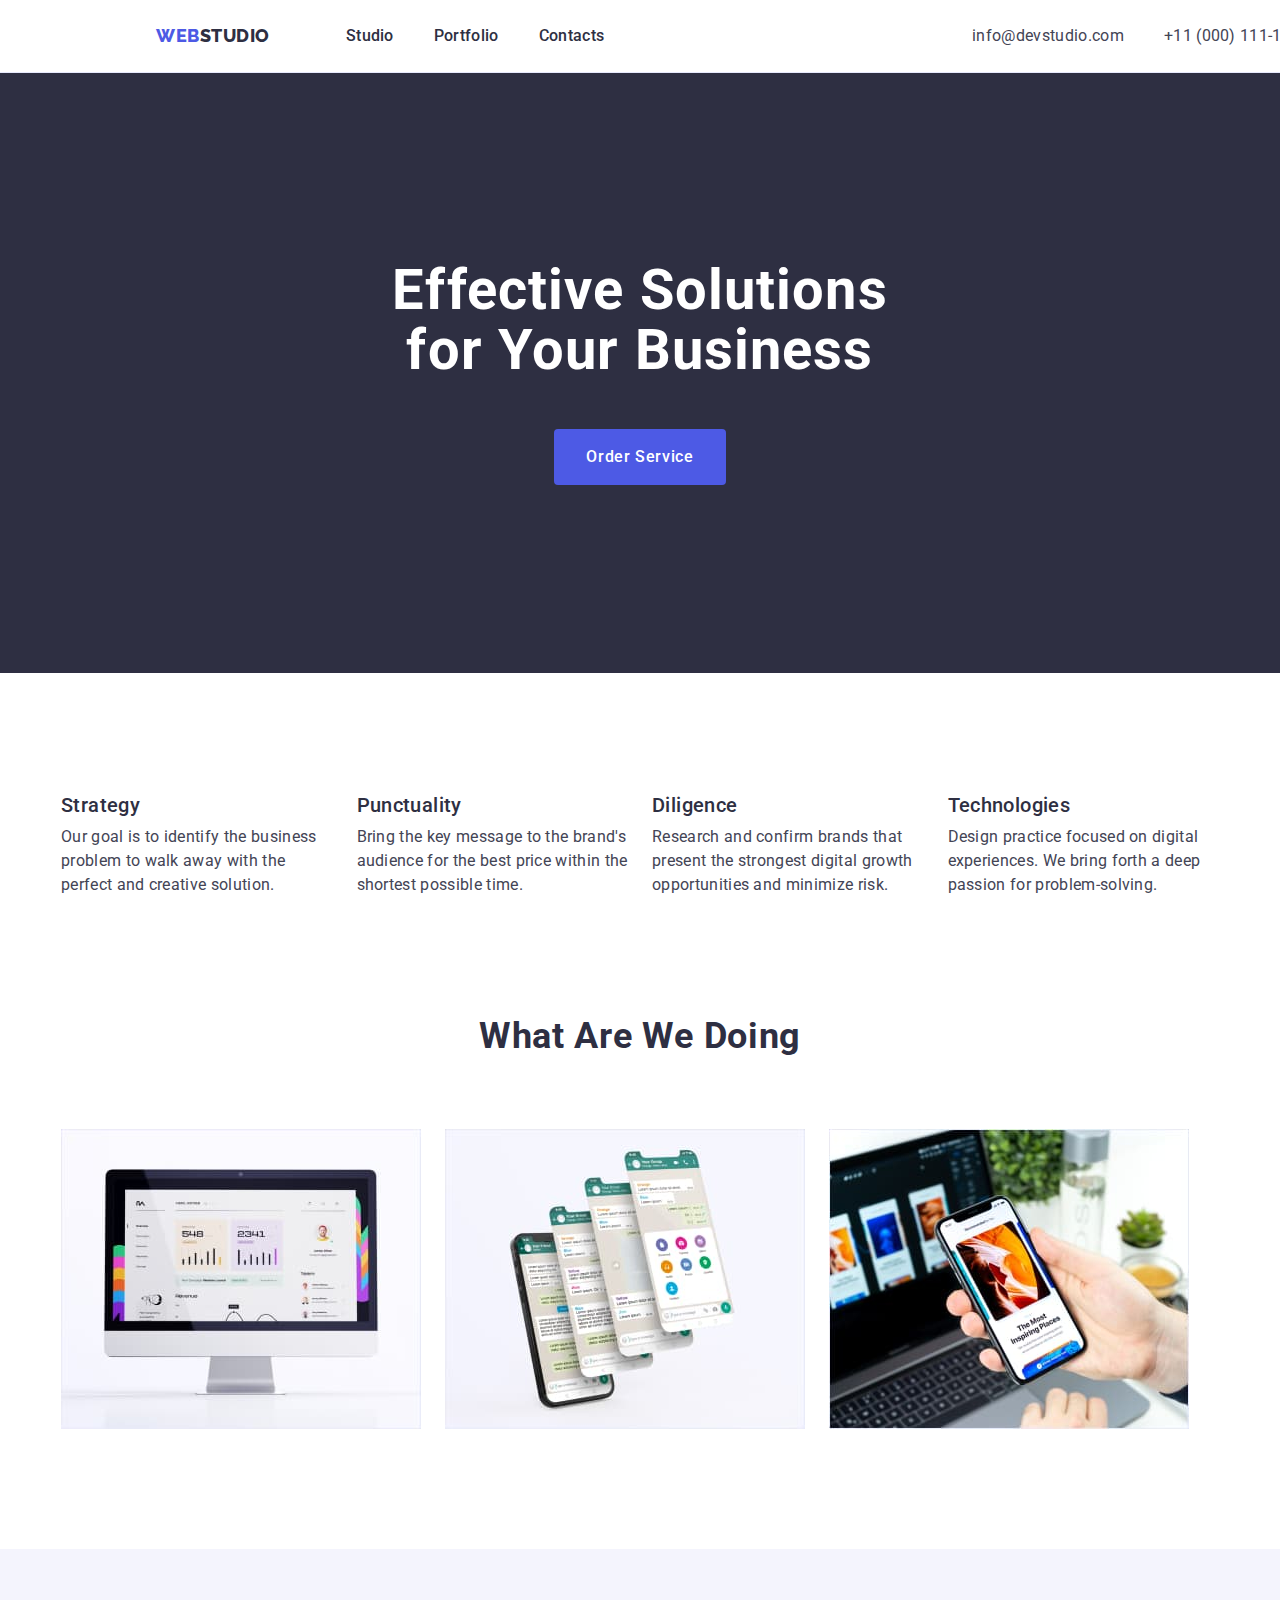
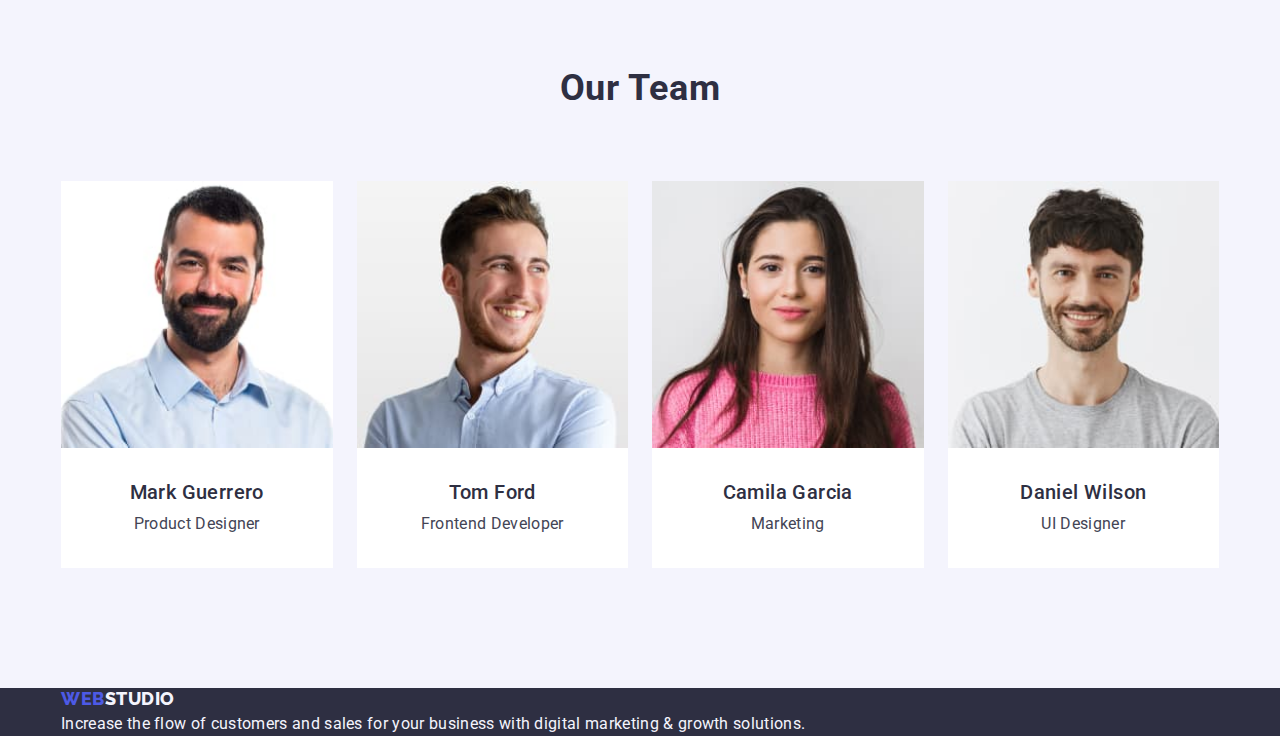
==== commit ae55542c: "add paddings" ====
--- a/index.html
+++ b/index.html
@@ -124,24 +124,32 @@
         <h2 class="our-team-title">Our Team</h2>
         <ul class="our-team-list list">
           <li class=" links-a our-team-list-item">
-            <img src="./images/our-team/1.jpg" alt="Mark Guerro" width="264" height="264" />
-            <h3 class="our-team-subtitle">Mark Guerrero</h3>
+            <img src="./images/our-team/1.jpg" alt="Mark Guerro" width="264" />
+            <div class="our-team-wrapper">
+              <h3 class="our-team-subtitle">Mark Guerrero</h3>
             <p class="our-team-text">Product Designer</p>
+            </div>
           </li>
           <li class=" links-a our-team-list-item">
-            <img src="./images/our-team/2.jpg" alt="Tom Ford" width="264" height="264" />
+            <img src="./images/our-team/2.jpg" alt="Tom Ford" width="264" />
+            <div class="our-team-wrapper">
             <h3 class="our-team-subtitle">Tom Ford</h3>
             <p class="our-team-text">Frontend Developer</p>
+            </div>
           </li>
           <li class=" links-a our-team-list-item">
-            <img src="./images/our-team/3.jpg" alt="Camila Garcia" width="264" height="264" />
+            <img src="./images/our-team/3.jpg" alt="Camila Garcia" width="264" />
+            <div class="our-team-wrapper">
             <h3 class="our-team-subtitle">Camila Garcia</h3>
             <p class="our-team-text">Marketing</p>
+            </div>
           </li>
           <li class=" links-a our-team-list-item">
-            <img src="./images/our-team/4.jpg" alt="Daniel Wilson" width="264" height="264" />
+            <img src="./images/our-team/4.jpg" alt="Daniel Wilson" width="264"  />
+            <div class="our-team-wrapper">
             <h3 class="our-team-subtitle">Daniel Wilson</h3>
             <p class="our-team-text">UI Designer</p>
+            </div>
           </li>
         </ul>
         </div>
--- a/css/styles.css
+++ b/css/styles.css
@@ -16,6 +16,7 @@
   --dairy: #fcfcfc;
 }
 
+
 /*RESET STYLES*/
 h1,
 h2,
@@ -24,7 +25,8 @@
 h5,
 h6,
 p,
-ul{
+ul,
+div{
   margin: 0;
   padding: 0;
 }
@@ -60,6 +62,7 @@
   margin: 0 156px;
   margin-left: auto;
   margin-right: auto;
+ 
 }
 .hero-section{
 
@@ -385,10 +388,14 @@
 .our-team-list {
   display: flex;
   gap: 24px;
+
 }
 .our-team-list-item {
   background-color: var(--white);
-  flex-basis: calc((100% - 264px) / 4);
+  flex-basis: calc((100% - 72px) / 4);
+  text-align: center;
+
+  
 }
 .our-team-subtitle {
   color: var(--navy-blue);
@@ -396,16 +403,31 @@
   font-size: 20px;
   line-height: 1.2;
   letter-spacing: 0.02em;
+  margin-bottom: 8px;
+ 
 }
 .our-team-text {
   color: var(--slate);
-}
-
+ font-size: 16px;
+ 
+}
+.our-team-wrapper{
+  text-align: center;
+   padding-top: 32px;
+   padding-bottom: 32px;
+   padding-left: 16px;
+   padding-right: 16px;
+}
 /*Portfolio*/
 
 .main-portfolio {
 }
-
+img{
+  display: block;
+  width: 100%;
+  height: auto;
+
+}
 /*
 ===============================
 Filter section
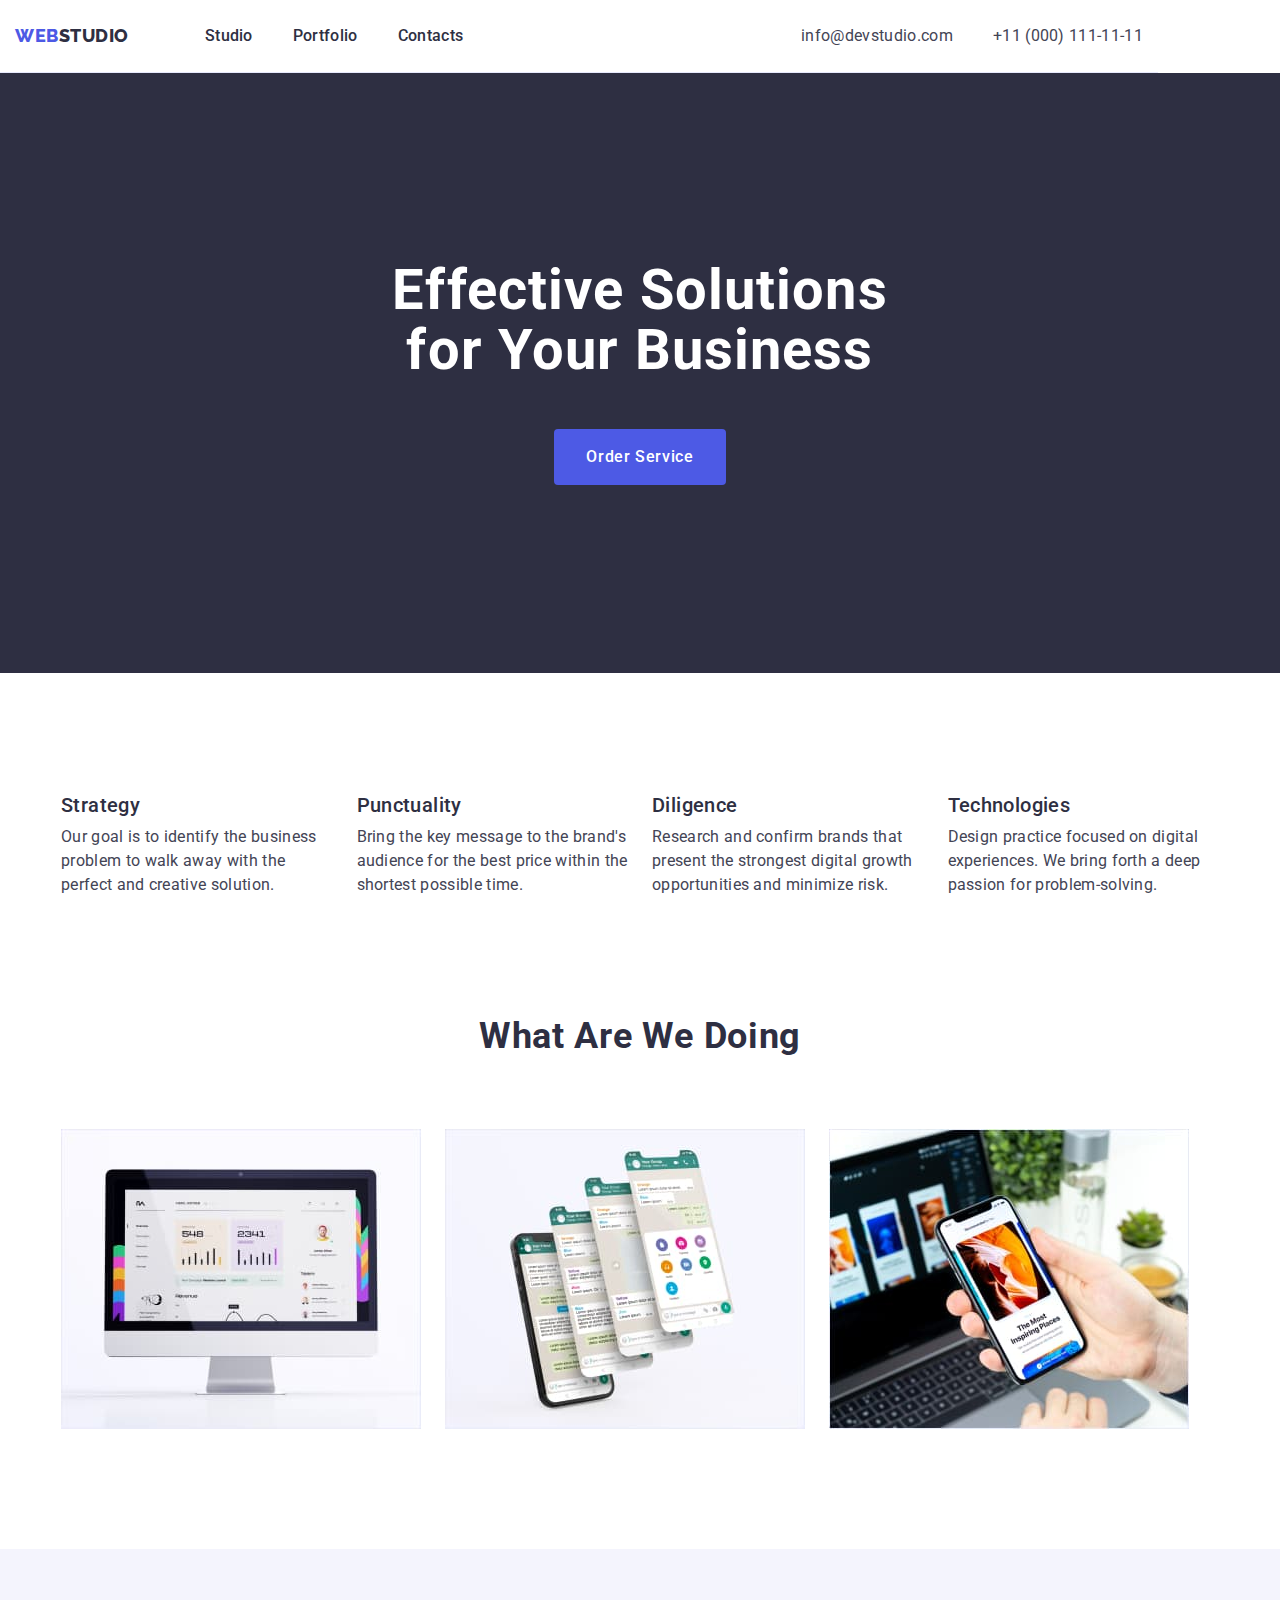
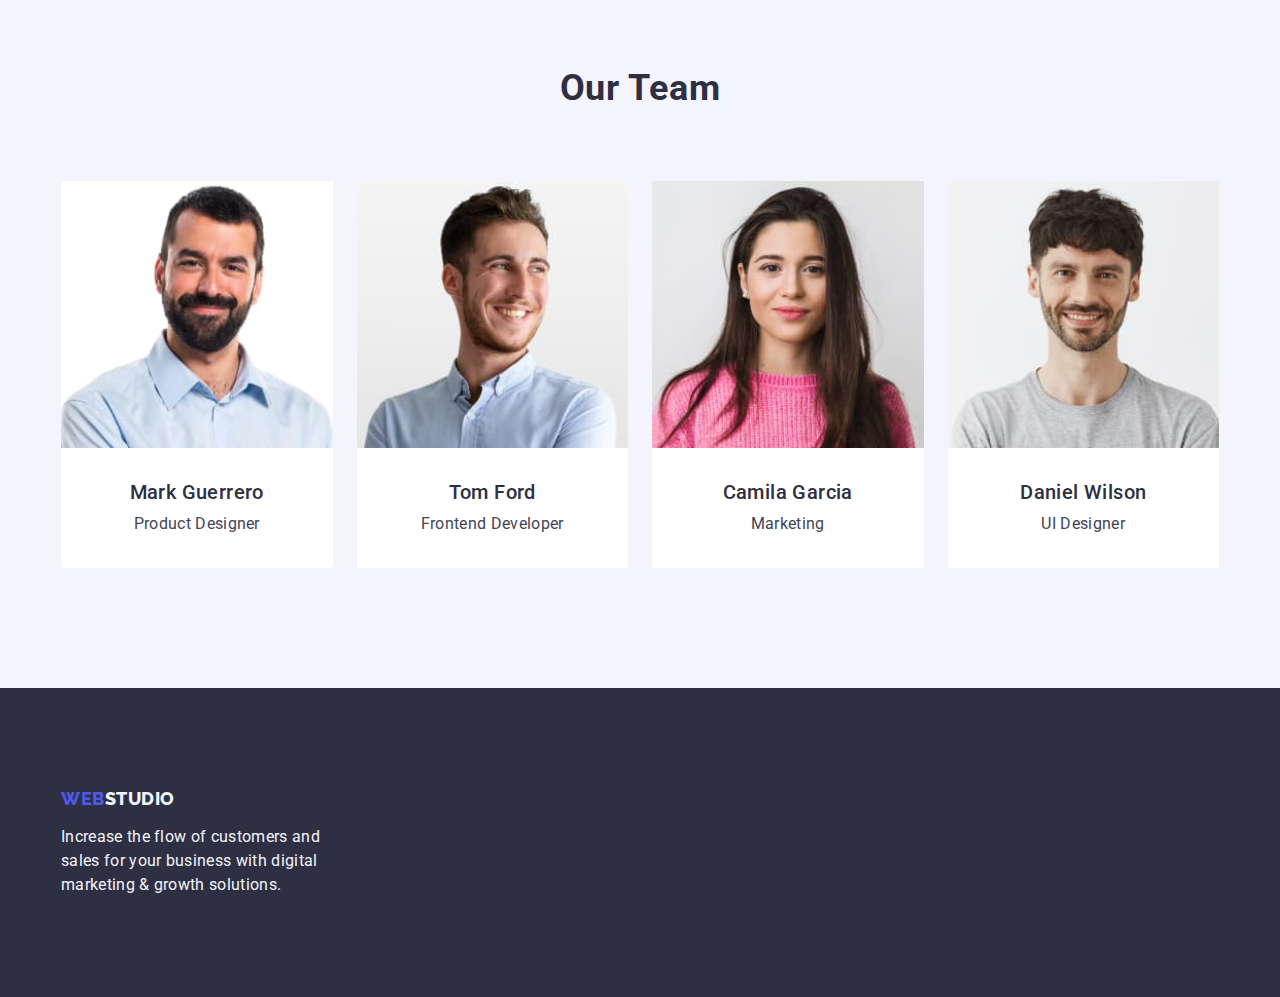
==== commit a85a8d86: "checking headers" ====
--- a/index.html
+++ b/index.html
@@ -20,7 +20,7 @@
       <div class="container header-container">
       <nav class="list nav-list">
         <a class=" el-a header-logo link" href="./index.html">Web<span class="logo-span spans">Studio</span></a>
-        <ul class="list ">
+        <ul class="list header-list">
           <li class=" links-a header-nav-item">
             <a class=" el-a header-link link" href="./index.html">Studio</a>
           </li>
--- a/css/styles.css
+++ b/css/styles.css
@@ -58,38 +58,31 @@
  */
 
 .container{
-  width: 1158px;
-  margin: 0 156px;
-  margin-left: auto;
-  margin-right: auto;
- 
+  max-width: 1158px;
+  margin: 0 auto;
+  padding: 0 15px;
 }
 .hero-section{
-
   padding: 188px 0;
   text-align: center;
 }
 
 .header-container{
-  margin: 0 156px;
+  margin: 0 auto;
     display: flex;
     justify-content: space-between;
    align-items: center;
+ 
 }
 .nav-list{
    display: flex;
     align-items: center;
     margin: 0;
-    /* margin-left: auto;
-    margin-right: auto; */
-  
 }
 .nav-list>.list{
   display: flex;
   align-items: center;
     color: var(--navy-blue);
-    padding-top: 24px;
-    padding-bottom: 24px;
     gap: 40px;
     padding-left: 0;
     padding-right: 0;
@@ -150,8 +143,6 @@
   cursor: pointer;
 }
 .section {
-  /* padding-top: 120px;
-  padding-bottom: 120px; */
 }
 .header-container{
 display: flex;
@@ -159,16 +150,9 @@
 
 }
 
-.header{
-border-bottom: 1px solid var(--cornflower);
-}
 .main {
 }
 .nav-list{
-/* display: flex;
-justify-content: space-between;
-align-items: center;
-padding: 24px; */
 }
 /*
 ===============================
@@ -176,10 +160,11 @@
 ===============================
  */
 .header {
-  /* display: flex;
-  align-items: center;
-  justify-content: space-between; */
- 
+  width: 1158px;
+  border-bottom: 1px solid var(--cornflower);
+}
+.header-list{
+  padding: 24px 0;
 }
 .header-nav {
 }
@@ -232,6 +217,10 @@
  */
 .footer {
   background-color: var(--grey);
+  padding-top: 100px;
+  padding-bottom: 100px;
+  padding-left: 0;
+  padding-right: 0;
 }
 .footer-logo {
   font-family: 'Raleway', sans-serif;
@@ -241,9 +230,12 @@
   letter-spacing: 0.03em;
   text-transform: uppercase;
   color: var(--iris);
+  display: inline-block;
+  margin-bottom: 16px;
 }
 .footer-text {
   color: var(--cloud);
+  width: 264px;
 }
 
 /*Studio*/
@@ -265,16 +257,17 @@
  flex-direction: column;
 }
 .hero-title {
+   max-width: 496px;
   color: var(--white);
   line-height: 1.07;
   font-weight: 700;
   font-size: 56px;
   letter-spacing: 0.02em;
-  width: 496px;
   margin-bottom: 48px;
 }
 
 .hero-btn-order {
+  min-width: 169px;
 padding: 16px 32px;
 border: 0;
 border-radius: 4px;
@@ -303,7 +296,6 @@
   text-transform: capitalize;
 }
 .features-list{
-  /* width: 1128px; */
   display: flex;
   gap: 24px;
 }
@@ -395,8 +387,11 @@
   flex-basis: calc((100% - 72px) / 4);
   text-align: center;
 
-  
-}
+}
+.our-team-list-item:nth-child(1){
+  border-radius: 0px 0px 4px 4px;
+}
+ 
 .our-team-subtitle {
   color: var(--navy-blue);
   font-weight:500;
@@ -436,8 +431,24 @@
 .filter-h1 {
 }
 .filter-section {
-}
-
+  padding-top: 96px;
+  padding-bottom: 120px;
+  padding-left: 0;
+  padding-right: 0;
+}
+.list-btn{
+  display: flex;
+  gap: 24px;
+  justify-content: center;
+}
+
+.list-cards{
+margin-top: 72px;
+display: flex;
+gap: 48px 24px ;
+justify-content: center;
+flex-wrap: wrap;
+}
 .filter-list {
 }
 .filter-list-item {
@@ -446,7 +457,11 @@
   border: 1px solid var(--cornflower);
   color: var(--iris);
   background: var(--cloud);
-  
+  padding-top: 12px;
+  padding-bottom: 12px;
+  padding-left: 24px;
+  padding-right: 24px;
+  border-radius: 4px;
   
 }
 .filter-btn:hover,
@@ -464,8 +479,17 @@
 }
 .project-card-list {
 }
+
+.project-card-wrapper{
+border: 1px solid var(--cornflower);
+padding-top: 32px;
+padding-bottom: 32px;
+padding-left: 16px;
+}
 .project-card-list-item {
-  border: 1px solid var(--cornflower);
+  
+  flex-basis: calc((100% - 48px) / 3 );
+
 }
 .project-card-subtitle {
   font-weight: 500;
@@ -475,6 +499,7 @@
   font-size: 20px;
   line-height: 1.2;
   color: var(--navy-blue);
+  margin-bottom: 8px;
 
 }
 .project-card-subtitles {
